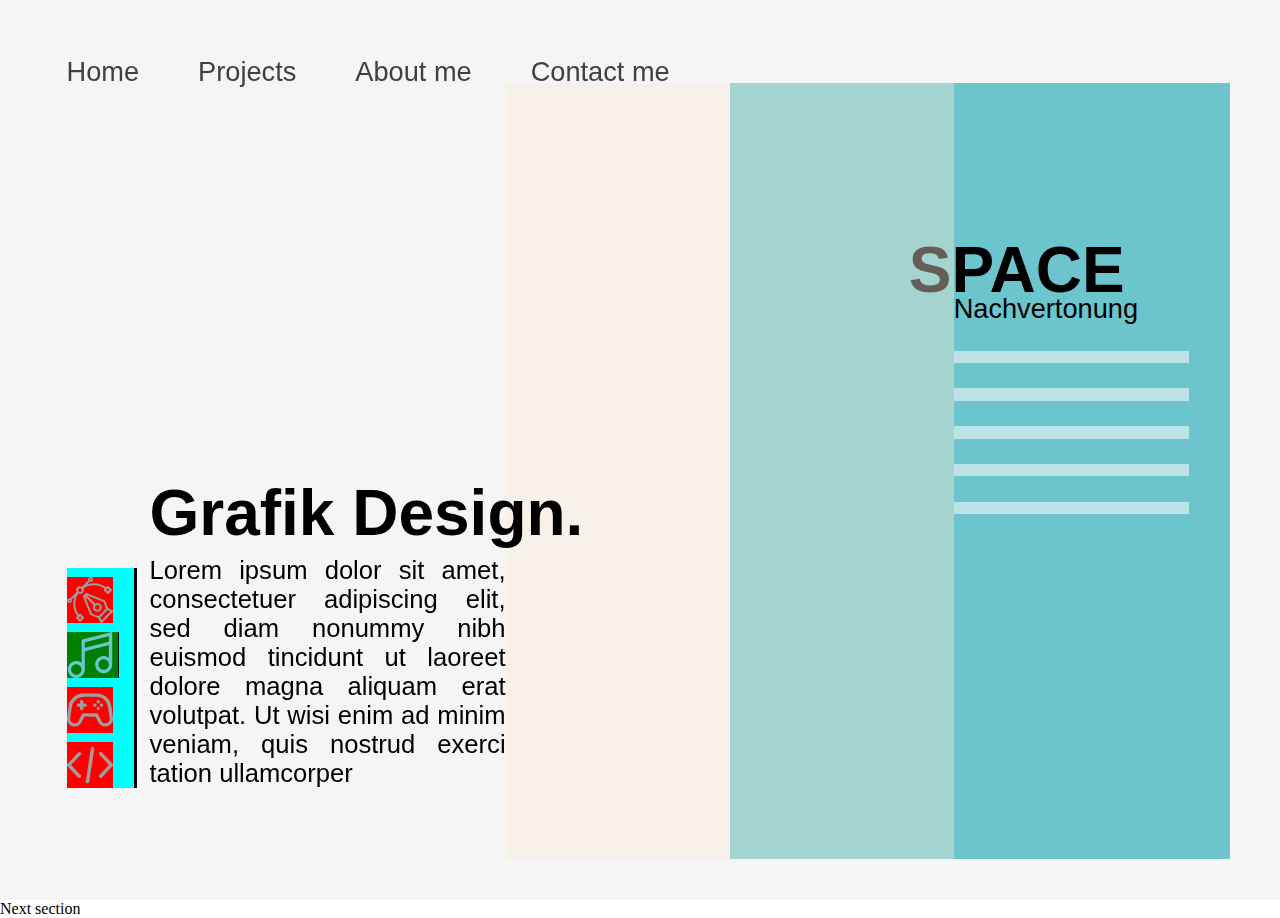
==== test/createIconBox/new/index.html @ 8905d5ba "icons" ====
<!DOCTYPE html>
<html lang="en">
  <head>
    <meta name="viewport" content="width=device-width, initial-scale=1.0" />
    
    <link rel="stylesheet" href="style/variablesFonts.css" />
    <link rel="stylesheet" href="style/styleProject.css" />
    <link rel="stylesheet" href="style/styleProjectMobile.css" />
    
  </head>
  <body>
    <nav>
        <ul>
          <li><a href="#">Home</a></li>
          <li><a href="#">Projects</a></li>
          <li><a href="#">About me</a></li>
          <li><a href="#">Contact me</a></li>
        </ul>
      </nav>    
    
    <section class="projects">
      <div class="project-menu">
        <div class="project-menu-box">
          <div class="menu-points">
            <div class="menu-selection">
              <!-- icon 1 -->
              <svg><use xlink:href="#icon_design"></use></svg>
            </div>
            <div class="menu-selection selectedProjectType">
              <!-- icon 2 -->
              <svg><use xlink:href="#icon_music"></use></svg>
            </div>
            <div class="menu-selection">
              <!-- icon 3 -->
              <svg><use xlink:href="#icon_games"></use></svg>
            </div>
            <div class="menu-selection">
              <!-- icon 4 -->
              <svg><use xlink:href="#icon_coding"></use></svg>
            </div>
          </div>
          <div class="menu-content">
            <h2>Grafik Design.</h2>
            <p>Lorem ipsum dolor sit amet, consectetuer adipiscing elit, sed diam nonummy nibh euismod tincidunt ut laoreet dolore magna aliquam erat volutpat. Ut wisi enim ad minim veniam, quis nostrud exerci tation ullamcorper </p>
          </div>
        </div>
      </div>
      <div class="project-object"></div>
      <div class="project-content">
        <h3>SPACE</h3>
        <p>Nachvertonung</p>
        <div class="project-selections">
          <div class="p-selection"></div>
          <div class="p-selection"></div>
          <div class="p-selection"></div>
          <div class="p-selection"></div>
          <div class="p-selection"></div>
        </div>
      </div>
    </section>
    
    <section>
      Next section
    </section>

    
    
    
    
    <!-- SVG Icons -->
    <svg display="none">
                <symbol id="icon_design" viewBox="0 0 108 108">
                  <g>
                          <path class="st11" d="M32.3,87c-1.1-1.1-2.5-1.1-3.6,0c-0.4,0.4-0.8,0.9-1.2,1.3C17,73.9,16.7,52.9,26.9,38.8
                              c3.6,1.4,7,0.9,9.7-1.5c0.1-0.1,0.2-0.2,0.3-0.4c0.1-0.1,0.2-0.2,0.4-0.3c2.4-2.7,3-6,1.5-9.7c14.1-10.1,35.1-9.8,49.6,0.7
                              c-0.5,0.4-0.9,0.8-1.3,1.2c-1.1,1.1-1.1,2.5,0,3.6c2.3,2.3,4.6,4.6,6.9,6.8c1.1,1,2.4,1.1,3.3,0.1l6.1-6.1l0,0
                              c0.3-0.3,0.7-0.7,1-1c1-1,0.9-2.3-0.1-3.3c-0.6-0.6-1.1-1.1-1.7-1.7l0,0c-1.7-1.7-3.4-3.4-5.1-5.1c-1.3-1.3-2.5-1.3-3.8,0
                              c-0.6,0.6-1.1,1.1-1.6,1.7l-0.3,0.3c-14-9.6-28.7-11.9-44.7-6.8c2-2,4-4,5.9-6c0.3-0.3,0.3-0.3,0.7-0.2c2.6,0.8,5.2-0.2,6.6-2.6
                              c1.3-2.3,0.9-5.1-1-6.9c-1.8-1.8-4.6-2.1-6.8-0.8c-2.3,1.3-3.3,4-2.5,6.6c0,0.1,0,0.4,0,0.4c-4.3,4.3-8.6,8.6-12.9,12.9l-2,2
                              c-2.1-1.1-4.3-1.5-6.5-1c-1.7,0.4-3.2,1.2-4.4,2.4c-1.2,1.2-2,2.7-2.4,4.4c-0.5,2.2-0.2,4.4,1,6.5l-2,2
                              c-4.3,4.4-8.7,8.7-12.9,12.9c-0.1,0-0.3,0-0.4,0c-2.6-0.7-5.3,0.3-6.6,2.5c-1.3,2.2-1,5,0.8,6.8c1.8,1.9,4.7,2.3,6.9,1
                              c2.3-1.3,3.4-4,2.6-6.6c-0.1-0.3-0.1-0.4,0.2-0.7c2-2,4-3.9,6-5.9c-5,16-2.8,30.6,6.8,44.7l-0.3,0.3c-0.6,0.5-1.2,1.1-1.7,1.6
                              c-1.3,1.3-1.3,2.5,0,3.8c1.7,1.7,3.4,3.4,5.1,5.1l0,0c0.6,0.6,1.1,1.1,1.7,1.7c1.1,1,2.4,1.1,3.3,0.1c0.3-0.3,0.7-0.7,1-1l0,0
                              l6.1-6.1c1-1,0.9-2.3-0.1-3.3C36.9,91.6,34.6,89.3,32.3,87z M95.6,27.1l3.5,3.5l-3.6,3.6l-3.5-3.5L95.6,27.1z M55.2,4.1
                              c1,0,1.8,0.7,1.8,1.7c0,0.9-0.7,1.6-1.6,1.6c-0.9,0-1.7-0.7-1.7-1.6C53.7,4.8,54.3,4.2,55.2,4.1z M27.4,27.5
                              C27.4,27.5,27.5,27.5,27.4,27.5C27.5,27.5,27.5,27.5,27.4,27.5c0.9-0.9,2-1.4,3.2-1.3c2.4,0,4.3,2,4.3,4.4c0,0,0,0,0,0
                              c0,1.2-0.4,2.3-1.3,3.1c0,0,0,0,0,0c0,0,0,0,0,0c-0.8,0.8-1.9,1.3-3.1,1.3c0,0,0,0,0,0c-2.4,0-4.3-1.9-4.4-4.3
                              C26.2,29.5,26.6,28.4,27.4,27.5z M5.8,57c-1,0-1.7-0.8-1.7-1.8c0-0.9,0.7-1.5,1.7-1.5c0.9,0,1.6,0.8,1.6,1.7
                              C7.4,56.3,6.7,57,5.8,57z M30.6,99.2l-3.5-3.5l3.6-3.5l3.5,3.5L30.6,99.2z"/>
                          <path class="st11" d="M107.3,79c-0.3-0.3-0.7-0.6-1.2-0.9c-1.4-0.7-2.7-1.4-4.1-2.1c-1.7-0.9-3.4-1.7-5.1-2.6
                              c-0.4-0.2-0.7-0.6-0.9-1c-2.1-5.3-4.1-10.7-6.2-16c-0.3-0.7-0.8-1.7-2-2.1c-13.7-5.5-27.5-10.9-41.2-16.4
                              c-1.2-0.5-2.3-0.3-3.2,0.7c-0.7,0.8-1.6,1.6-2.4,2.5c-0.9,0.9-1.7,1.7-2.5,2.4c-1,0.9-1.2,2-0.7,3.2c5.5,13.7,11,27.4,16.4,41.2
                              c0.5,1.2,1.4,1.7,2.1,2c5.3,2,10.7,4.1,16,6.2c0.4,0.1,0.8,0.5,1,0.9c0.9,1.7,1.7,3.4,2.6,5.1c0.7,1.4,1.4,2.7,2.1,4.1
                              c0.2,0.5,0.6,0.8,0.9,1.2c0.1,0.1,0.8,0.8,1.5,0.7c0.7,0.1,1.9-1,2.1-1.2c4-4,8.1-8.1,12.1-12.1c4-4,8.1-8.1,12.1-12.1
                              c0.3-0.3,1.3-1.5,1.2-2.1C108.1,79.7,107.4,79.1,107.3,79z M74.6,91.4c-0.3,0.3-0.4,0.3-0.8,0.2c-5.2-2-10-3.9-14.6-5.6
                              c-0.6-0.2-0.8-0.5-1.1-1.1C53,72.1,47.9,59.3,42.8,46.6c-0.1-0.2-0.1-0.4-0.1-0.5L62.6,66c-2.9,5.2-1.1,10.6,2.4,13.3
                              c4,3.2,9.5,3,13.3-0.4c0.1-0.1,0.3-0.3,0.4-0.4c0.1-0.1,0.3-0.3,0.4-0.4c3.4-3.8,3.5-9.3,0.4-13.3c-2.7-3.4-8.1-5.3-13.3-2.4
                              L46.1,42.6c0.1,0,0.3,0.1,0.5,0.1C59.3,47.9,72.1,53,84.9,58.1c0.6,0.2,0.9,0.5,1.1,1.1c1.7,4.6,3.6,9.4,5.6,14.6
                              c0.2,0.4,0.1,0.5-0.2,0.8c-2.8,2.8-5.6,5.6-8.4,8.4C80.2,85.8,77.4,88.6,74.6,91.4z M65.8,71.4c0-1.5,0.6-2.9,1.6-4c0,0,0,0,0,0
                              c0,0,0,0,0,0c1-1,2.5-1.6,4-1.6c1.5,0,2.9,0.6,4,1.7c1.1,1.1,1.6,2.5,1.6,3.9c0,1.5-0.6,2.9-1.6,3.9c-1,1-2.4,1.6-3.9,1.6
                              c-1.5,0-2.9-0.6-3.9-1.6C66.4,74.3,65.8,72.9,65.8,71.4z M91.2,91.2L81,101.5l-3.3-6.6l2-2c2.2-2.2,4.4-4.4,6.6-6.6
                              c2.2-2.2,4.4-4.4,6.6-6.6l2-2l6.6,3.3L91.2,91.2z"/>
                      </g>
                </symbol>
              </svg>
    <svg display="none">
                <symbol id="icon_music" viewBox="0 0 108 108">
                  <g>
                      <path class="st11" d="M106,0.8c0-0.4-0.4-0.8-0.9-0.7L35.8,17.6c-1.4,0.4-1.7,1.2-1.7,2.3l0,52.1c-3.1-2.3-6.4-3.6-9.8-4h-4.2
                          c-0.8,0.1-1.7,0.2-2.6,0.4C8.4,70.5,2.4,77.9,2,86.9v0.2c0,1.2,0,2.5,0.2,3.8c0.8,5.7,4.2,10.8,9.4,14c5.2,3.2,11.4,3.8,16.8,1.9
                          c8.3-3,13.5-10.4,13.5-19.4c0-6.5,0-13,0-19.4c0-8.3-0.1-13.7-0.1-22c0-0.7,0.1-0.8,0.8-1c12.8-3.2,25.7-6.5,38.5-9.7l16.1-4.1
                          c0.4-0.1,0.9,0.2,0.9,0.7v28.6c-5.1-3.8-10.6-5-16.5-3.6c-10.5,2.5-16.8,11.7-15.3,22.6c0.8,5.7,4.2,10.8,9.4,14
                          c5.2,3.2,11.4,3.8,16.8,1.9c8.3-3,13.5-10.4,13.5-19.4c0-17.7,0-35.4,0-53.2L106,0.8z M21.8,100.1c-6.9-0.2-12.2-5.7-12.1-12.6
                          c0.1-6.6,5.8-12,12.3-11.9c3.4,0.1,6.5,1.4,8.7,3.8c2.3,2.4,3.5,5.5,3.4,8.8C34,94.8,28.4,100.2,21.8,100.1z M97.6,23L42.2,37
                          c-0.2,0-0.3-0.1-0.3-0.2V24.6c0-0.3,0.2-0.6,0.5-0.7l54.9-13.9c0.4-0.1,0.9,0.2,0.9,0.7v11.6C98.2,22.6,98,22.9,97.6,23z
                           M85.9,88.5c-6.9-0.2-12.2-5.7-12.1-12.6c0.1-6.6,5.8-12,12.3-11.9c3.4,0.1,6.5,1.4,8.7,3.8c2.3,2.4,3.5,5.5,3.4,8.8
                          C98.1,83.2,92.4,88.6,85.9,88.5z"/>
                  </g>
                </symbol>
              </svg>
    <svg display="none">
                <symbol id="icon_games" viewBox="0 0 108 108">
                  <g>
                      <path class="st11" d="M54.2,15.3c5.3,0,10.6,0,15.8,0c16.2,0.1,30.8,12.1,33.7,28c1.4,7.5,2.1,15.2,3.2,22.8
                          c0.2,1.7,0.5,3.3,0.8,5c1.6,9.3-3.3,17.6-12.1,20.6c-8.9,3-17.8-0.6-22.1-9c-2-3.9-3.8-7.9-5.9-11.8c-0.4-0.7-1.5-1.4-2.3-1.4
                          c-7.6-0.1-15.2,0-22.9-0.1c-1.4,0-1.9,0.6-2.4,1.7c-1.9,3.9-3.8,7.9-5.9,11.8c-3.6,7-10.7,10.8-18.1,9.8
                          C7.8,91.4,1.6,86.2,0.3,78.3c-0.6-3.9-0.1-8,0.3-12c0.8-6.7,2.1-13.4,2.9-20.2c1.8-16.6,16.9-30.6,33.6-30.8
                          C42.8,15.2,48.5,15.3,54.2,15.3C54.2,15.3,54.2,15.3,54.2,15.3z M53.9,23.1C53.9,23.1,53.9,23.1,53.9,23.1
                          c-5.6,0-11.3-0.1-16.9,0.1c-12.8,0.5-23.7,10.4-25.5,23.1c-1,7.1-2,14.2-3,21.3c-0.4,2.7-1,5.5-0.8,8.2c0.5,5.1,4.1,8.4,9.2,9.2
                          c4.6,0.7,8.3-1.3,10.6-6c2.4-4.8,4.8-9.5,7.1-14.3c1-2,2.4-2.9,4.7-2.9c9.3,0.1,18.6,0.2,27.9,0c3.6-0.1,5.5,1.2,6.9,4.4
                          c2.1,4.7,4.5,9.4,6.9,13.9c2.3,4.3,7.1,6,11.9,4.4c4.6-1.5,7.8-6.1,7.2-10.3c-1.3-8.9-2.7-17.8-4-26.6
                          C93.9,31.8,81.6,22.2,67.1,23C62.7,23.3,58.3,23.1,53.9,23.1z"/>
                      <path class="st11" d="M65.4,38.6c2.4,0,3.9,1.4,4,3.7c0.1,2.3-1.6,4-4,3.9c-2.3,0-3.9-1.5-3.9-3.8
                          C61.6,40.1,63.1,38.6,65.4,38.6z"/>
                      <path class="st11" d="M77,34.6c0,2.4-1.7,4.1-3.9,4c-2.2-0.1-3.7-1.7-3.7-4c0-2.4,1.6-4,3.9-4C75.6,30.7,77,32.3,77,34.6z"/>
                      <path class="st11" d="M80.9,38.6c2.4,0,4.1,1.6,4,3.9c0,2.2-1.6,3.8-3.9,3.8c-2.4,0-4.1-1.6-4-3.9C77,40.1,78.6,38.6,80.9,38.6z
                          "/>
                      <path class="st11" d="M77,50.1c0,2.4-1.4,3.9-3.7,3.9c-2.4,0-3.9-1.5-3.9-4c0-2.3,1.6-3.9,3.9-3.9C75.5,46.2,77,47.8,77,50.1z"
                          />
                      <path class="st11" d="M38.5,46.3c1.4,0,2.8,0,4.1,0c2.2-0.1,3.7-1.6,3.6-3.8c0-2.1-1.4-3.6-3.5-3.8c-0.7-0.1-1.5,0-2.2,0
                          c-0.6,0-1.3-0.1-2.2-0.1c0-0.9-0.1-1.6-0.1-2.2c0-0.7,0-1.5,0-2.2c-0.2-2.1-1.7-3.5-3.8-3.5c-2.2,0-3.7,1.4-3.8,3.6
                          c-0.1,1.4,0,2.7,0,4.1c-3.3,0.4-7.8-1.1-7.8,3.9c0,5,4.5,3.5,7.7,4c0.4,3.3-1.1,7.7,4,7.7C39.7,54,38.1,49.5,38.5,46.3z"/>
                  </g>
                </symbol>
              </svg>
    <svg display="none">
                <symbol id="icon_coding" viewBox="0 0 108 108">
                  <g>
                      <path class="st11" d="M108,54.8c-0.7,1-1.2,2-2,2.9c-7.8,8.4-15.7,16.7-23.6,25c-1.2,1.2-2.4,2-4.2,1.7
                          c-2.8-0.5-4.2-3.8-2.6-6.2c0.3-0.4,0.7-0.8,1-1.2c7-7.5,14.1-14.9,21.1-22.4c0.2-0.2,0.4-0.4,0.6-0.7c-0.2-0.3-0.4-0.5-0.6-0.7
                          c-7.1-7.5-14.1-15-21.2-22.5c-1-1.1-1.7-2.3-1.5-3.9c0.3-1.5,1.1-2.6,2.6-3.2c1.5-0.5,2.8-0.3,4,0.8c0.3,0.2,0.6,0.5,0.8,0.8
                          c7.8,8.3,15.6,16.5,23.4,24.9c0.8,0.9,1.4,2,2.1,3C108,53.7,108,54.3,108,54.8z"/>
                      <path class="st11" d="M44.1,92.2c0.4-2.8,0.9-5.9,1.4-9.1c1.4-9,2.7-18,4.1-27c1.4-9,2.7-17.9,4.1-26.9
                          c0.7-4.9,1.5-9.7,2.2-14.6c0.3-2.1,1.8-3.5,3.8-3.6c1.9-0.1,3.6,1,4.1,2.8c0.2,0.7,0.2,1.5,0.1,2.3c-1.6,10.8-3.3,21.5-4.9,32.3
                          c-1.5,9.9-3,19.8-4.5,29.7c-0.8,5.1-1.5,10.1-2.3,15.2c-0.4,2.3-2.2,3.7-4.4,3.5C45.5,96.7,44,94.9,44.1,92.2z"/>
                      <path class="st11" d="M9.6,54c6.1,6.4,12,12.7,18,19c1.4,1.5,2.9,3,4.3,4.6c1.1,1.2,1.5,2.7,0.8,4.3c-0.6,1.5-1.8,2.4-3.5,2.5
                          c-1.4,0.1-2.6-0.5-3.5-1.5c-2.9-3.1-5.8-6.2-8.8-9.3C11.9,68.2,6.8,62.8,1.7,57.4c-2.3-2.4-2.3-4.4,0-6.8
                          c8-8.5,16.1-17,24.1-25.5c1.3-1.4,2.8-2,4.5-1.4c1.6,0.5,2.5,1.7,2.7,3.3c0.2,1.5-0.4,2.6-1.4,3.7c-5,5.3-9.9,10.5-14.9,15.8
                          C14.4,49,12,51.5,9.6,54z"/>
                  </g>
                </symbol>
              </svg>
    
    
    
    <script>
      const projectMenuBox = document.querySelector('.menu-points');
      function updateProjectMenuBoxWidth() {
        const projectMenuBoxWidth = projectMenuBox.getBoundingClientRect().width;
        document.documentElement.style.setProperty('--project-menu-box-width', `${projectMenuBoxWidth}px`);
      }

      updateProjectMenuBoxWidth(); // call the function once on page load
      window.addEventListener('resize', updateProjectMenuBoxWidth); // add the event listener
    </script>
    
  </body>
</html>
---- test/createIconBox/new/style/variablesFonts.css ----
/* --- Variables --- */
:root {
  
  /*
  --project-border-top: 110px;
  --project-border-right: 75px;
  --project-border-bottom: 50px;
  --project-border-left: 100px;
  */
  --project-border-top:    9.2%;
  --project-border-right:  3.9%;
  --project-border-bottom: 4.6%;
  --project-border-left:   5.2%;
  
  --project-menu-width:   57%;
  --project-menu-icon:    3.6vw;
  --project-object-width: 35vw;
  --project-selection-width: 43%;
  
  
  --color-black: #404040;
  --color-white: #F5F5F5;
  --color-gray:  #9E9E9E;
  
  --color-accent-one:   #6CC4CC;
  --color-accent-two:   #27B46E;
  --color-accent-three: #6363E0;
  --color-accent-four:  #CC4B4B;
  --color-accent-current: var(--color-accent-one);
}

/* --- Fonts --- */
@font-face {
    font-family: 'Corbel';
    src: url('./fonts/Corbel-Normal.ttf') format('truetype');
    font-style: normal;
    font-weight: normal;
}

@font-face {
    font-family: 'Corbel';
    src: url('./fonts/Corbel-Bold.ttf') format('truetype');
    font-style: normal;
    font-weight: bold;
}

@font-face {
    font-family: 'Corbel';
    src: url('./fonts/Corbel-Light.ttf') format('truetype');
    font-style: normal;
    font-weight: 300;
}

/* --- Setup --- */
*{
  margin: 0;
  padding: 0;
  border: 0;
}

body{
  position: relative;
  width: 100%;
  height:100%;
}
---- test/createIconBox/new/style/styleProject.css ----
/* --- Menu --- */
nav ul {
  position: fixed;
  z-index: 30;
  
  top:  calc(var(--project-border-top) - 1.7em);
  left: var(--project-border-left);
  margin: 0;
  padding: 0;
  list-style-type: none;
  overflow: hidden;
}

nav li {
  position: relative;
  bottom: 0;
  display: inline-block;
}

nav li a {
  display: block;
  color: var(--color-black);
  
  font-family: 'Corbel', sans-serif;
  font-weight: 300;
  font-size: 1.7em;
  
  padding-right: 55px;
  text-decoration: none;
}


/* --- Responsive Design --- */
.projects {
  position: relative;
  height: 100vh;
  width: 100%;
  background-color: var(--color-white);
}





/* --- Project Menu --- */
.projects .project-menu {
  z-index: 30;
  position: absolute;
  left: var(--project-border-left);
  top:   var(--project-border-top);

  height: calc(100% - (var(--project-border-top) + var(--project-border-bottom) + 7.8%));
  width:  calc(var(--project-menu-width) - var(--project-border-left));
}

.projects .project-menu .project-menu-box{
  position: absolute;
  bottom:   0;
  left:     0;
  
  height: auto;
  width: calc(100% - (var(--project-object-width)/2));
}



/* Project Menu Selection */
.projects .project-menu .project-menu-box .menu-points{
  position: absolute;
  height: auto;
  width: auto;
  bottom: 0;
  
  border-right: 3px solid black;
  padding-right: 15px;
  
  background-color: aqua;
  
}

.projects .project-menu .project-menu-box .menu-points .menu-selection{
  
  width:  var(--project-menu-icon);
  height: var(--project-menu-icon);
  max-width:  10vh;
  max-height: 10vh;
  
  background-color: red;
  margin-top: 1vh;
  cursor: pointer;
}
.projects .project-menu .project-menu-box .menu-points .menu-selection svg{
  height: 100%;
  width:  100%;
  fill:   var(--color-gray);
}


/* selected Project */
.projects .project-menu .project-menu-box .menu-points .menu-selection.selectedProjectType{
  padding-right: 5px;
  border-right: 1px solid black;
  background-color: green;
  cursor: default;
}
.projects .project-menu .project-menu-box .menu-points .menu-selection.selectedProjectType svg{
  fill: var(--color-accent-current);
}




/* - Content - */
.projects .project-menu .project-menu-box .menu-content{
  position: absolute;
  bottom: 0;
  right: 0;
  
  width: calc(100% - var(--project-menu-box-width) - 1vw);
  height: auto;
}

.projects .project-menu .project-menu-box .menu-content h2{
  font-family: 'Corbel', sans-serif;
  
  font-weight: bold;
  font-size: 4em;
  white-space: nowrap;
  
  margin-bottom: 0.1em;
}

.projects .project-menu .project-menu-box .menu-content p{
  font-family: 'Corbel', sans-serif;
  font-weight: 300;
  font-size:   1.6em;
  font-size: clamp(0.8em, 2vw, 1.6em);
  text-align:  justify;
}





/* --- 3D Object --- */

.projects .project-object {
  position: absolute;
  z-index: 10;
  
  top:  var(--project-border-top);
  left: var(--project-menu-width);
  transform: translateX(-50%);
  
  width: var(--project-object-width);
  height: calc(100% - (var(--project-border-top) + var(--project-border-bottom)));
  
  background-color: antiquewhite;
  opacity: 0.4;
}



/* --- Content Selection --- */
.projects .project-content {
  position: absolute;
  right: var(--project-border-right);
  top:   var(--project-border-top);
  
  height: calc(100% - (var(--project-border-top) + var(--project-border-bottom)));
  width:  calc(var(--project-selection-width) - var(--project-border-right));
  
  overflow-y: hidden;
  background-color: var(--color-accent-one);
}

.projects .project-content h3, .projects .project-content p, .projects .project-content .project-selections{
  margin-left: calc(var(--project-object-width)/2);
  z-index: 0;
}

.projects .project-content h3{
  font-family: 'Corbel', sans-serif;
  font-weight: bold;
  font-size: 4em;
  margin-top: 30%;
  transform: translateX(-0.7em);
}

.projects .project-content p{
  font-family: 'Corbel', sans-serif;
  font-weight: 300;
  font-size:   1.7em;
  margin-top:  -0.5em;
}
.projects .project-content .project-selections{
  position: relative;
  
  top:    0;
  bottom: 0;
  width:  calc(100% - (var(--project-object-width)/2));
  height: auto;
  
}
.projects .project-content .p-selection{
  left: 0;
  
  width: 85%;
  
  height: 1.4vh;
  margin-top: 2.8vh;
  
  background-color: rgba(255,255,255,0.55);
}
---- test/createIconBox/new/style/styleProjectMobile.css ----
/* --- Mobile --- */
@media screen and (max-width: 991px), screen and (orientation: portrait) {
  /* - hide Elements - */
  nav, .projects .project-menu .project-menu-box .menu-content p{
    display: none;
  }
  
  
  /* --- Project Menu --- */
  .projects .project-menu {
    left: 0;
    top: 0;
    width: 100%;
    height: 100%;
  }
  .projects .project-menu .project-menu-box{
    position: absolute;
    width: 100%;
    height: 100%;
  }
  .projects .project-menu .project-menu-box .menu-points{
    bottom: 30%;
  }
  
  .projects .project-menu .project-menu-box .menu-points .menu-selection{
    width:  4.8vh;
    height: 4.8vh;
    width:  clamp(5vw, 4.8vh, 100000px);
    height: clamp(5vw, 4.8vh, 100000px);
  }
  
  
  /* Content */
  .projects .project-menu .project-menu-box .menu-content{
    top: 28%;
    left: 0px;
    width: 100%;
  }
  
  .projects .project-menu .project-menu-box .menu-content h2{
    font-size:   4em;
    font-size: clamp(0.8em, 15vw, 4em);
    text-align: center;
  }
  
  /* --- 3D Object --- */

  .projects .project-object {
    z-index: 5;
    left: 0;
    
    top: calc(28% + 4em);
    height: calc(100% - (28% + 4em) - 25%);
    width: 70%;
    margin-left: 50%;
    transform: translateX(-50%);
  }
  
  /* --- Content Selection --- */
  .projects .project-content {
    left: 0;
    margin-left: 50%;
    
    transform: translateX(-50%);
    top: 75%;
    top: height: clamp(1px, 75%, calc(100% - 180px));
    bottom: 0;
    
    height: 25%;
    
    width: 100%;
    max-width: 420px;
  }
  
  .projects .project-content h3, .projects .project-content p, .projects .project-content .project-selections{
    margin: 0 10% 0 10%;
  }
  .projects .project-content h3{
    transform: translate(0);
    font-size: 1.7em;
    margin-top: 1em;
    margin-top: clamp(0.1em, 3vh, 1em);
  }
  
  .projects .project-content p{
    font-size: 1.1em;
  }
  .projects .project-content .project-selections{
    width: 80%;
  }
  .projects .project-content .p-selection{
    width: 100%;
    margin-top: 2vh;
    min-height: 10px;
  }

}
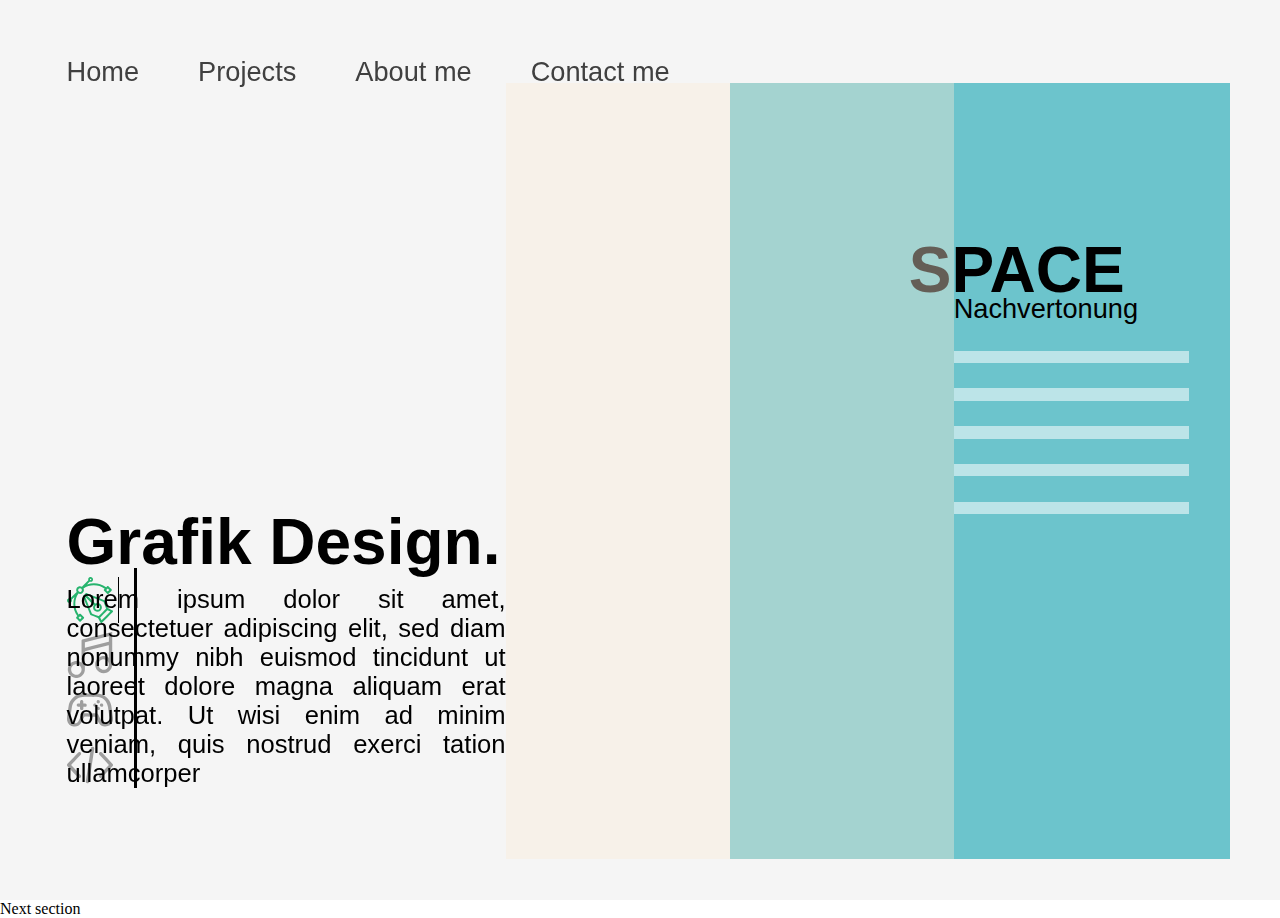
==== commit 153ebaf6: "projectMenu and json try" ====
--- a/test/createIconBox/new/index.html
+++ b/test/createIconBox/new/index.html
@@ -22,11 +22,11 @@
       <div class="project-menu">
         <div class="project-menu-box">
           <div class="menu-points">
-            <div class="menu-selection">
+            <div class="menu-selection selectedProjectType" >
               <!-- icon 1 -->
               <svg><use xlink:href="#icon_design"></use></svg>
             </div>
-            <div class="menu-selection selectedProjectType">
+            <div class="menu-selection">
               <!-- icon 2 -->
               <svg><use xlink:href="#icon_music"></use></svg>
             </div>
@@ -162,16 +162,9 @@
               </svg>
     
     
-    
+    <script src="script/scriptProject.js"></script>
+    <script src="script/scriptSizeUpadates.js></script>
     <script>
-      const projectMenuBox = document.querySelector('.menu-points');
-      function updateProjectMenuBoxWidth() {
-        const projectMenuBoxWidth = projectMenuBox.getBoundingClientRect().width;
-        document.documentElement.style.setProperty('--project-menu-box-width', `${projectMenuBoxWidth}px`);
-      }
-
-      updateProjectMenuBoxWidth(); // call the function once on page load
-      window.addEventListener('resize', updateProjectMenuBoxWidth); // add the event listener
     </script>
     
   </body>
--- a/test/createIconBox/new/style/variablesFonts.css
+++ b/test/createIconBox/new/style/variablesFonts.css
@@ -26,7 +26,7 @@
   --color-accent-two:   #27B46E;
   --color-accent-three: #6363E0;
   --color-accent-four:  #CC4B4B;
-  --color-accent-current: var(--color-accent-one);
+  --color-accent-current: var(--color-accent-two);
 }
 
 /* --- Fonts --- */
--- a/test/createIconBox/new/style/styleProject.css
+++ b/test/createIconBox/new/style/styleProject.css
@@ -73,9 +73,6 @@
   
   border-right: 3px solid black;
   padding-right: 15px;
-  
-  background-color: aqua;
-  
 }
 
 .projects .project-menu .project-menu-box .menu-points .menu-selection{
@@ -85,7 +82,6 @@
   max-width:  10vh;
   max-height: 10vh;
   
-  background-color: red;
   margin-top: 1vh;
   cursor: pointer;
 }
@@ -100,7 +96,6 @@
 .projects .project-menu .project-menu-box .menu-points .menu-selection.selectedProjectType{
   padding-right: 5px;
   border-right: 1px solid black;
-  background-color: green;
   cursor: default;
 }
 .projects .project-menu .project-menu-box .menu-points .menu-selection.selectedProjectType svg{
